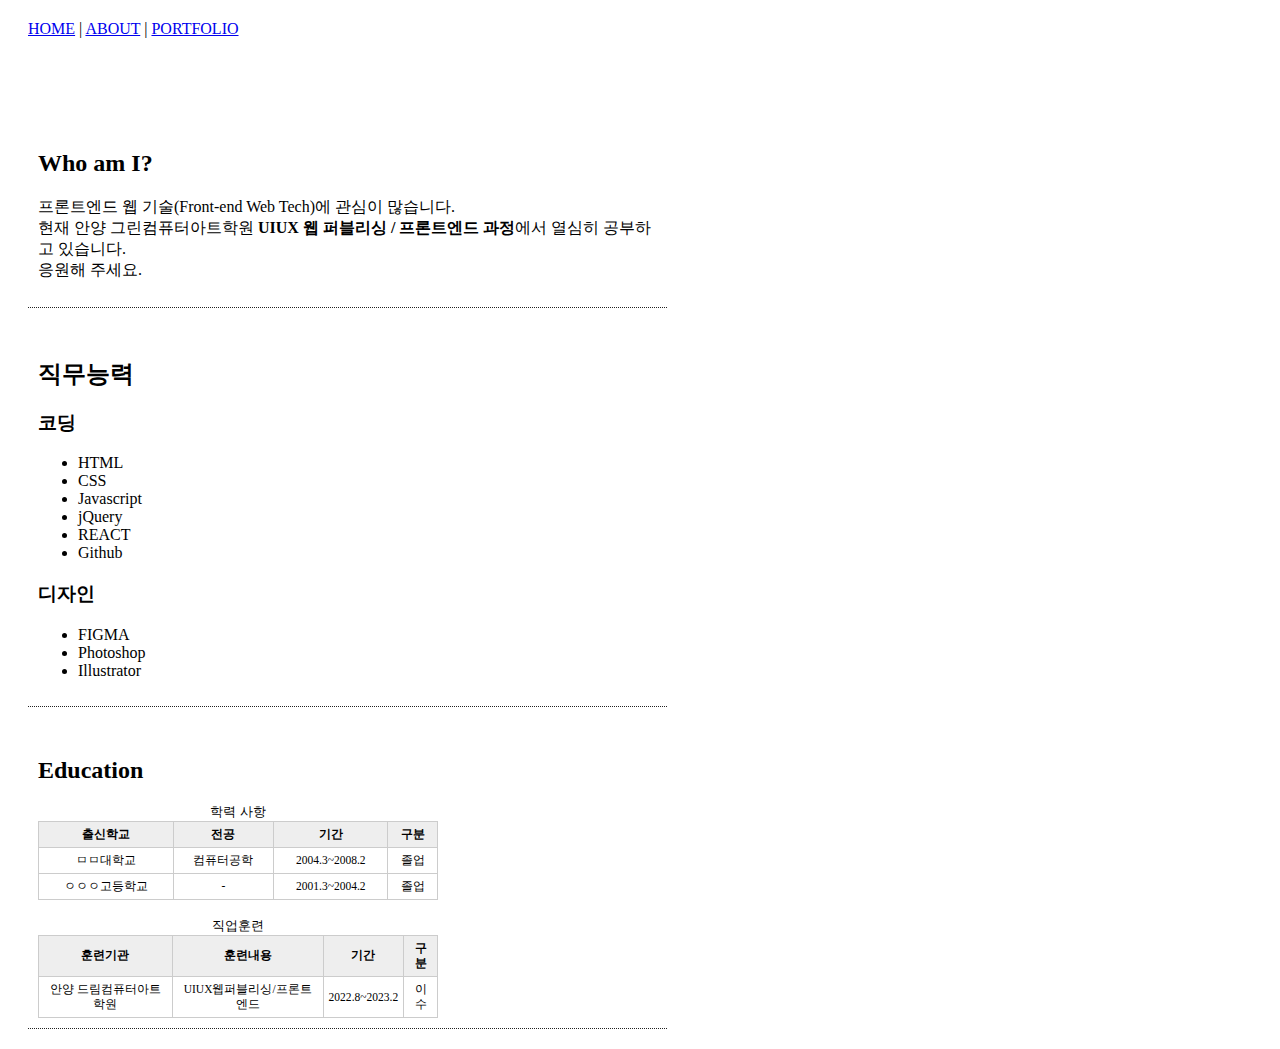
==== about.html @ 69c1a0f9 "하이퍼링크 추가" ====
<!DOCTYPE html>
<html lang="en">
<head>
    <meta charset="UTF-8">
    <meta http-equiv="X-UA-Compatible" content="IE=edge">
    <meta name="viewport" content="width=device-width, initial-scale=1.0">
    <title>Document</title>
    <style>
        #header {
            width : 70%;
            height: 80px;
            text-align: left;
            text-decoration: none;
            color: black;
            margin: 20px;
        }
        #main {
            width: 70%;
            height: 100%;
            text-align: left;
        }
        section {
            width:70%;
            margin:20px;
            padding:10px;
            border-bottom:1px dotted #222;
        }
        table {
            border: 1px solid black;
            border-collapse: collapse;
            width: 400px;
            text-align: center;
            font-size: 0.8em;
        }
        th, td {
            border: 1px solid #ccc;
            padding: 5px;
            font-size: 0.9em;
        }
        thead {
            background-color: #eee;
        }

    </style>
</head>

<body>
    <div id="header">
        <a href="index.html">HOME</a> |
        <a href="about.html">ABOUT</a> |
        <a href="portfolio.html">PORTFOLIO</a>
    </div>
    <div id="main">
        <section>
            <h2>Who am I?</h2>
            <p>프론트엔드 웹 기술(Front-end Web Tech)에 관심이 많습니다. <br>
            현재 안양 그린컴퓨터아트학원 <strong>UIUX 웹 퍼블리싱 / 프론트엔드 과정</strong>에서 열심히 공부하고 있습니다. <br>
            응원해 주세요. </p>
        </section>
        <section>
            <h2>직무능력</h2>
            <h3>코딩</h3>
            <ul>
                <li>HTML</li>
                <li>CSS</li>
                <li>Javascript</li>
                <li>jQuery</li>
                <li>REACT</li>
                <li>Github</li>
            </ul>
            <h3>디자인</h3>
            <ul>
                <li>FIGMA</li>
                <li>Photoshop</li>
                <li>Illustrator</li>
            </ul>
        </section>
        <section>
            <h2>Education</h2>
            <table>
                <caption>학력 사항</caption>
                <thead>
                    <tr>
                        <th>출신학교</th>
                        <th>전공</th>
                        <th>기간</th>
                        <th>구분</th>
                    </tr>
                </thead>
                <tr>
                    <td>ㅁㅁ대학교</td>
                    <td>컴퓨터공학</td>
                    <td>2004.3~2008.2</td>
                    <td>졸업</td> 
                </tr>
                <tr>
                    <td>ㅇㅇㅇ고등학교</td>
                    <td>-</td>
                    <td>2001.3~2004.2</td>
                    <td>졸업</td> 
                </tr>
            </table>
            <br>
            <table>
                <caption>직업훈련</caption>
                <thead>
                    <tr>
                        <th>훈련기관</th>
                        <th>훈련내용</th>
                        <th>기간</th>
                        <th>구분</th>
                    </tr>
                </thead>
                <tr>
                    <td>안양 드림컴퓨터아트학원</td>
                    <td>UIUX웹퍼블리싱/프론트엔드</td>
                    <td>2022.8~2023.2</td>
                    <td>이수</td> 
                </tr>
            </table>
        </section>
    </div>
</body>
</html>
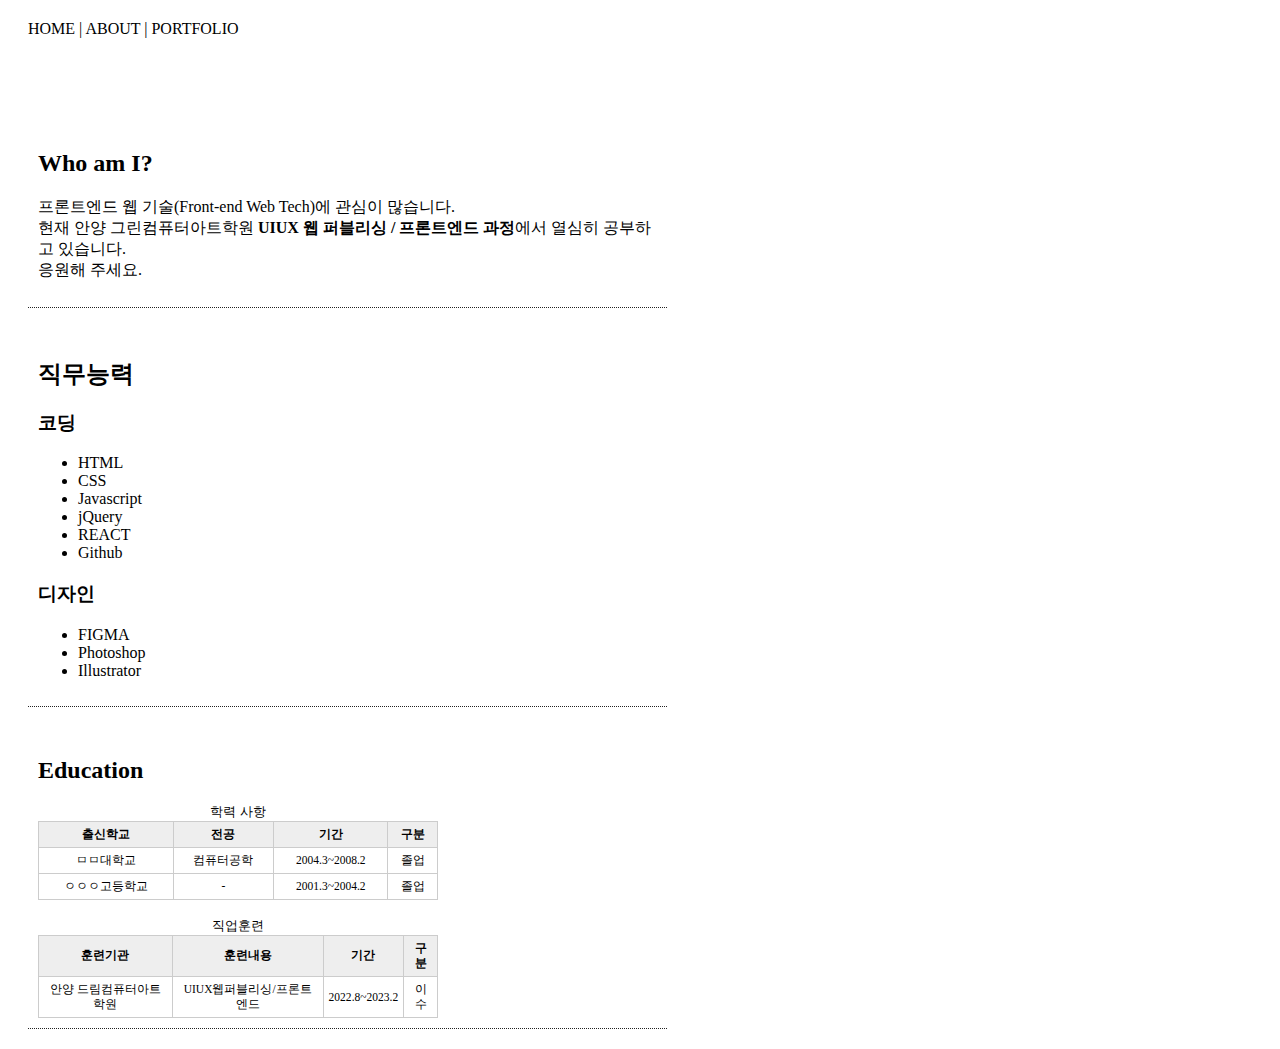
==== commit 9d60c0e4: "하이퍼링크 수정" ====
--- a/about.html
+++ b/about.html
@@ -10,8 +10,6 @@
             width : 70%;
             height: 80px;
             text-align: left;
-            text-decoration: none;
-            color: black;
             margin: 20px;
         }
         #main {
@@ -24,6 +22,10 @@
             margin:20px;
             padding:10px;
             border-bottom:1px dotted #222;
+        }
+        a {
+            text-decoration: none;
+            color: black;
         }
         table {
             border: 1px solid black;
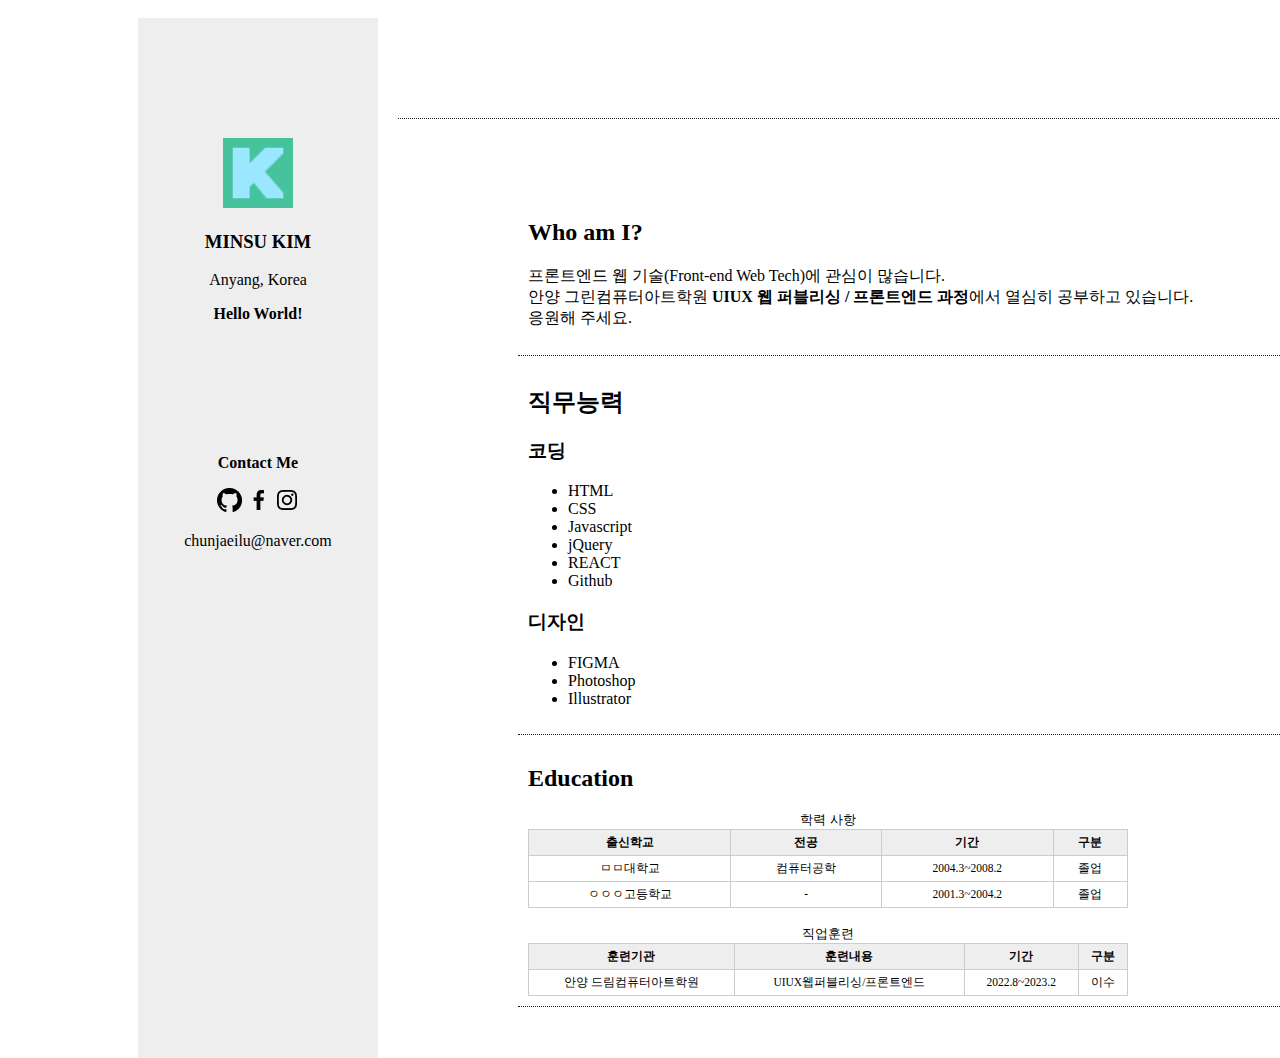
==== commit 21421550: "스타일시트 분리" ====
--- a/about.html
+++ b/about.html
@@ -4,123 +4,104 @@
     <meta charset="UTF-8">
     <meta http-equiv="X-UA-Compatible" content="IE=edge">
     <meta name="viewport" content="width=device-width, initial-scale=1.0">
+    <link rel="stylesheet" href="./style.css">
     <title>Document</title>
-    <style>
-        #header {
-            width : 70%;
-            height: 80px;
-            text-align: left;
-            margin: 20px;
-        }
-        #main {
-            width: 70%;
-            height: 100%;
-            text-align: left;
-        }
-        section {
-            width:70%;
-            margin:20px;
-            padding:10px;
-            border-bottom:1px dotted #222;
-        }
-        a {
-            text-decoration: none;
-            color: black;
-        }
-        table {
-            border: 1px solid black;
-            border-collapse: collapse;
-            width: 400px;
-            text-align: center;
-            font-size: 0.8em;
-        }
-        th, td {
-            border: 1px solid #ccc;
-            padding: 5px;
-            font-size: 0.9em;
-        }
-        thead {
-            background-color: #eee;
-        }
-
-    </style>
 </head>
 
 <body>
-    <div id="header">
-        <a href="index.html">HOME</a> |
-        <a href="about.html">ABOUT</a> |
-        <a href="portfolio.html">PORTFOLIO</a>
-    </div>
-    <div id="main">
-        <section>
-            <h2>Who am I?</h2>
-            <p>프론트엔드 웹 기술(Front-end Web Tech)에 관심이 많습니다. <br>
-            현재 안양 그린컴퓨터아트학원 <strong>UIUX 웹 퍼블리싱 / 프론트엔드 과정</strong>에서 열심히 공부하고 있습니다. <br>
-            응원해 주세요. </p>
-        </section>
-        <section>
-            <h2>직무능력</h2>
-            <h3>코딩</h3>
-            <ul>
-                <li>HTML</li>
-                <li>CSS</li>
-                <li>Javascript</li>
-                <li>jQuery</li>
-                <li>REACT</li>
-                <li>Github</li>
-            </ul>
-            <h3>디자인</h3>
-            <ul>
-                <li>FIGMA</li>
-                <li>Photoshop</li>
-                <li>Illustrator</li>
-            </ul>
-        </section>
-        <section>
-            <h2>Education</h2>
-            <table>
-                <caption>학력 사항</caption>
-                <thead>
+    <div id="wrap">
+        <aside>
+            <div id="namecard">
+                <a href="./index.html">
+                    <img src="./images/Favicon.png" alt="favicon" width="70">
+                </a>
+                <h3>MINSU KIM</h3>
+                <p>Anyang, Korea</p>
+                <p><b>Hello World!</b></p>
+            </div>
+            <div id="detail">
+                <p><b>Contact Me</b></p>
+                <img src="./images/github.png" alt="github">
+                <img src="./images/facebook.png" alt="facebook">
+                <img src="./images/instagram.png" alt="instagram">
+                <p>chunjaeilu@naver.com </p>
+            </div>
+        </aside>
+        <div id="header">
+            <a href="index.html">HOME</a> |
+            <a href="about.html">ABOUT</a> |
+            <a href="portfolio.html">PORTFOLIO</a>
+        </div>
+        <div id="main_ab">
+            <section>
+                <h2>Who am I?</h2>
+                <p>프론트엔드 웹 기술(Front-end Web Tech)에 관심이 많습니다. <br>
+                안양 그린컴퓨터아트학원 <strong>UIUX 웹 퍼블리싱 / 프론트엔드 과정</strong>에서 열심히 공부하고 있습니다. <br>
+                응원해 주세요. </p>
+            </section>
+            <section>
+                <h2>직무능력</h2>
+                <h3>코딩</h3>
+                <ul>
+                    <li>HTML</li>
+                    <li>CSS</li>
+                    <li>Javascript</li>
+                    <li>jQuery</li>
+                    <li>REACT</li>
+                    <li>Github</li>
+                </ul>
+                <h3>디자인</h3>
+                <ul>
+                    <li>FIGMA</li>
+                    <li>Photoshop</li>
+                    <li>Illustrator</li>
+                </ul>
+            </section>
+            <section>
+                <h2>Education</h2>
+                <table>
+                    <caption>학력 사항</caption>
+                    <thead>
+                        <tr>
+                            <th>출신학교</th>
+                            <th>전공</th>
+                            <th>기간</th>
+                            <th>구분</th>
+                        </tr>
+                    </thead>
                     <tr>
-                        <th>출신학교</th>
-                        <th>전공</th>
-                        <th>기간</th>
-                        <th>구분</th>
+                        <td>ㅁㅁ대학교</td>
+                        <td>컴퓨터공학</td>
+                        <td>2004.3~2008.2</td>
+                        <td>졸업</td> 
                     </tr>
-                </thead>
-                <tr>
-                    <td>ㅁㅁ대학교</td>
-                    <td>컴퓨터공학</td>
-                    <td>2004.3~2008.2</td>
-                    <td>졸업</td> 
-                </tr>
-                <tr>
-                    <td>ㅇㅇㅇ고등학교</td>
-                    <td>-</td>
-                    <td>2001.3~2004.2</td>
-                    <td>졸업</td> 
-                </tr>
-            </table>
-            <br>
-            <table>
-                <caption>직업훈련</caption>
-                <thead>
                     <tr>
-                        <th>훈련기관</th>
-                        <th>훈련내용</th>
-                        <th>기간</th>
-                        <th>구분</th>
+                        <td>ㅇㅇㅇ고등학교</td>
+                        <td>-</td>
+                        <td>2001.3~2004.2</td>
+                        <td>졸업</td> 
                     </tr>
-                </thead>
-                <tr>
-                    <td>안양 드림컴퓨터아트학원</td>
-                    <td>UIUX웹퍼블리싱/프론트엔드</td>
-                    <td>2022.8~2023.2</td>
-                    <td>이수</td> 
-                </tr>
-            </table>
-        </section>
+                </table>
+                <br>
+                <table>
+                    <caption>직업훈련</caption>
+                    <thead>
+                        <tr>
+                            <th>훈련기관</th>
+                            <th>훈련내용</th>
+                            <th>기간</th>
+                            <th>구분</th>
+                        </tr>
+                    </thead>
+                    <tr>
+                        <td>안양 드림컴퓨터아트학원</td>
+                        <td>UIUX웹퍼블리싱/프론트엔드</td>
+                        <td>2022.8~2023.2</td>
+                        <td>이수</td> 
+                    </tr>
+                </table>
+            </section>
+        </div>
     </div>
 </body>
 </html>--- a/style.css
+++ b/style.css
@@ -0,0 +1,78 @@
+#wrap {
+    position: absolute;
+    left: 10%;
+    width: 1400px;
+    height: 100%;
+    margin:10px;
+}
+aside {
+    width:200px;
+    height: 1000px;
+    background: #eee;
+    padding: 20px;
+    float: left;
+    overflow: auto;
+}
+#namecard {
+    position: relative;
+    top: 100px;
+    width: 200px;
+    height: 200px;
+    background: none;
+    text-align: center;
+}
+#detail {
+    position: relative;
+    top: 200px;
+    text-align: center;
+}
+#header {
+    position: relative;
+    left: 260px;
+    float: top;
+    width: 1065px;
+    height: 100px;
+    background-color: none;
+    text-align: right;
+    line-height: 100px;
+    padding: 0px 40px;
+    text-decoration: none;
+    color: black;
+    border-bottom:1px dotted #222;
+}
+#main_ab {
+    position:relative;
+    top: 70px;
+    text-align: left;
+    float: right;
+}
+#main {
+    position:relative;
+    top: 70px;
+    text-align: center;
+    float: right;
+}
+section {
+    width: 1000px;
+    padding:10px;
+    border-bottom:1px dotted #222;
+}
+a {
+    text-decoration: none;
+    color: black;
+}
+table {
+    border: 1px solid black;
+    border-collapse: collapse;
+    width: 600px;
+    text-align: center;
+    font-size: 0.8em;
+}
+th, td {
+    border: 1px solid #ccc;
+    padding: 5px;
+    font-size: 0.9em;
+}
+thead {
+    background-color: #eee;
+}